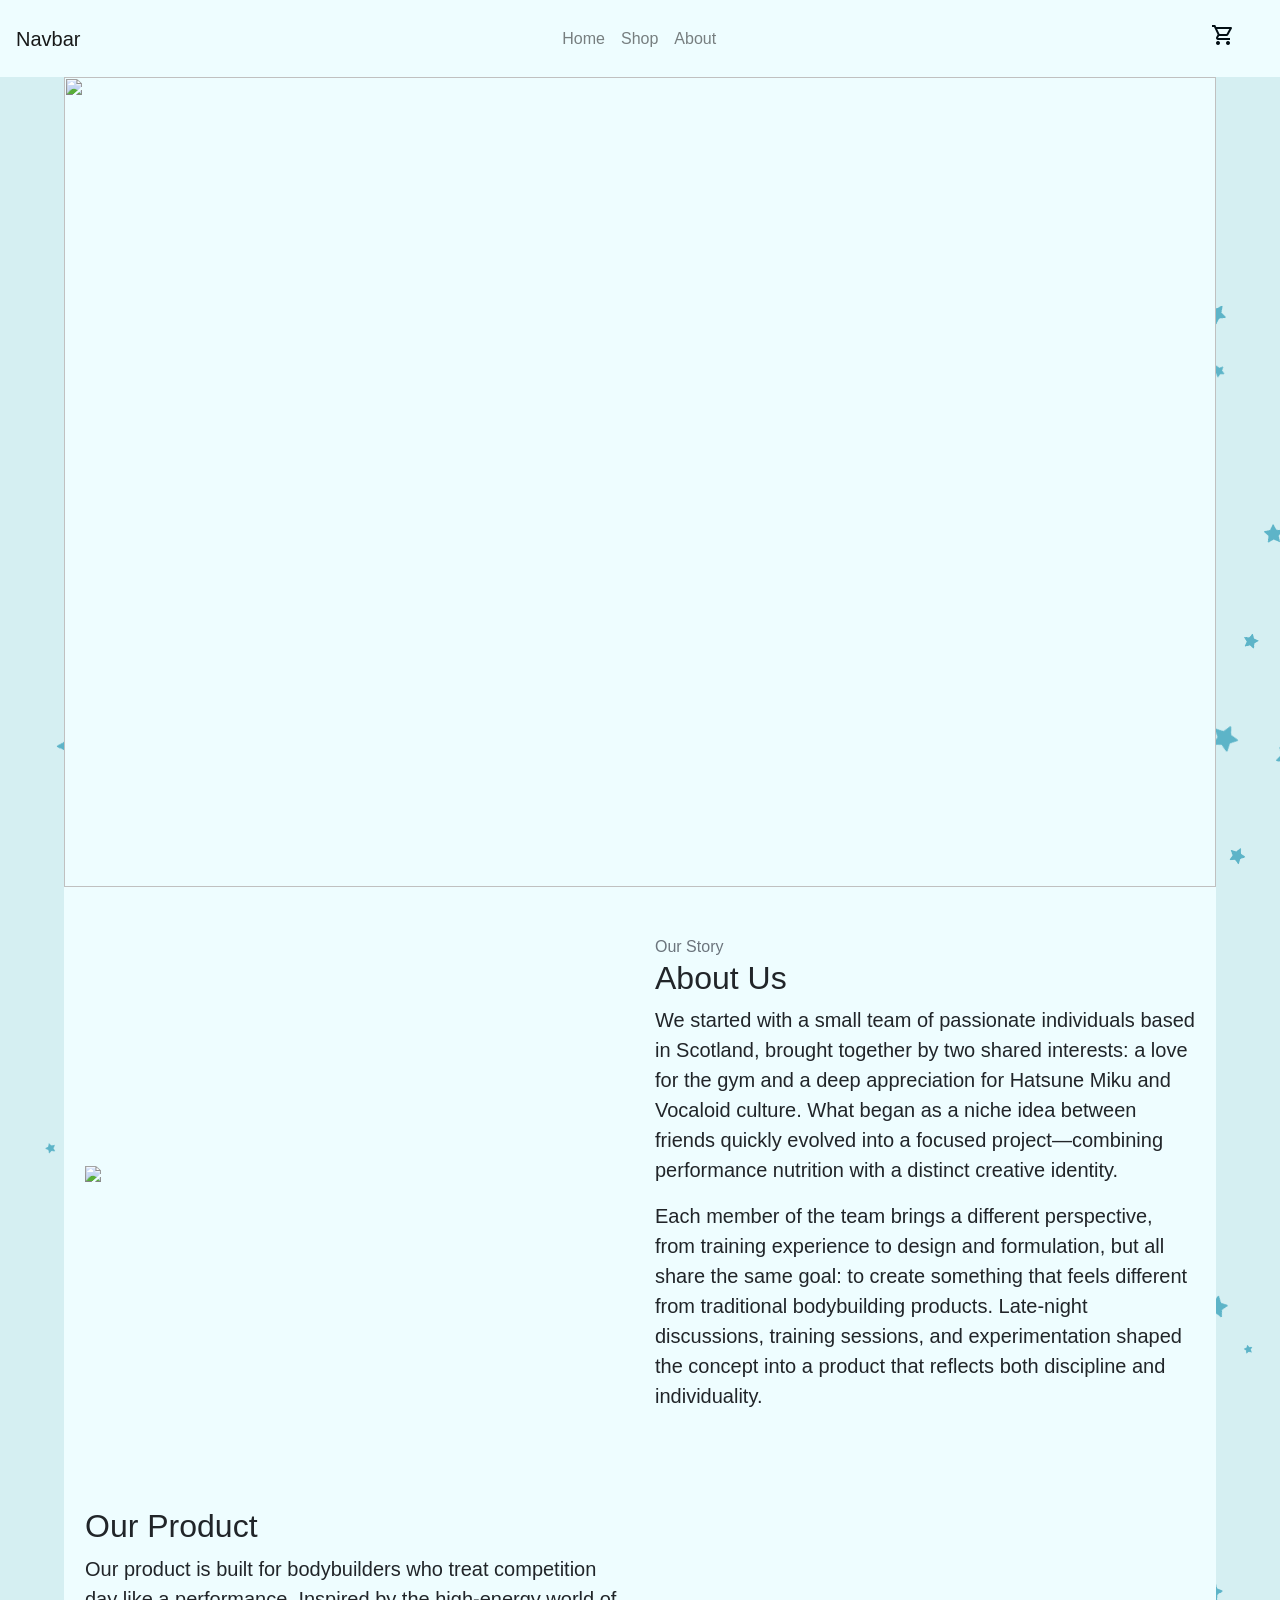
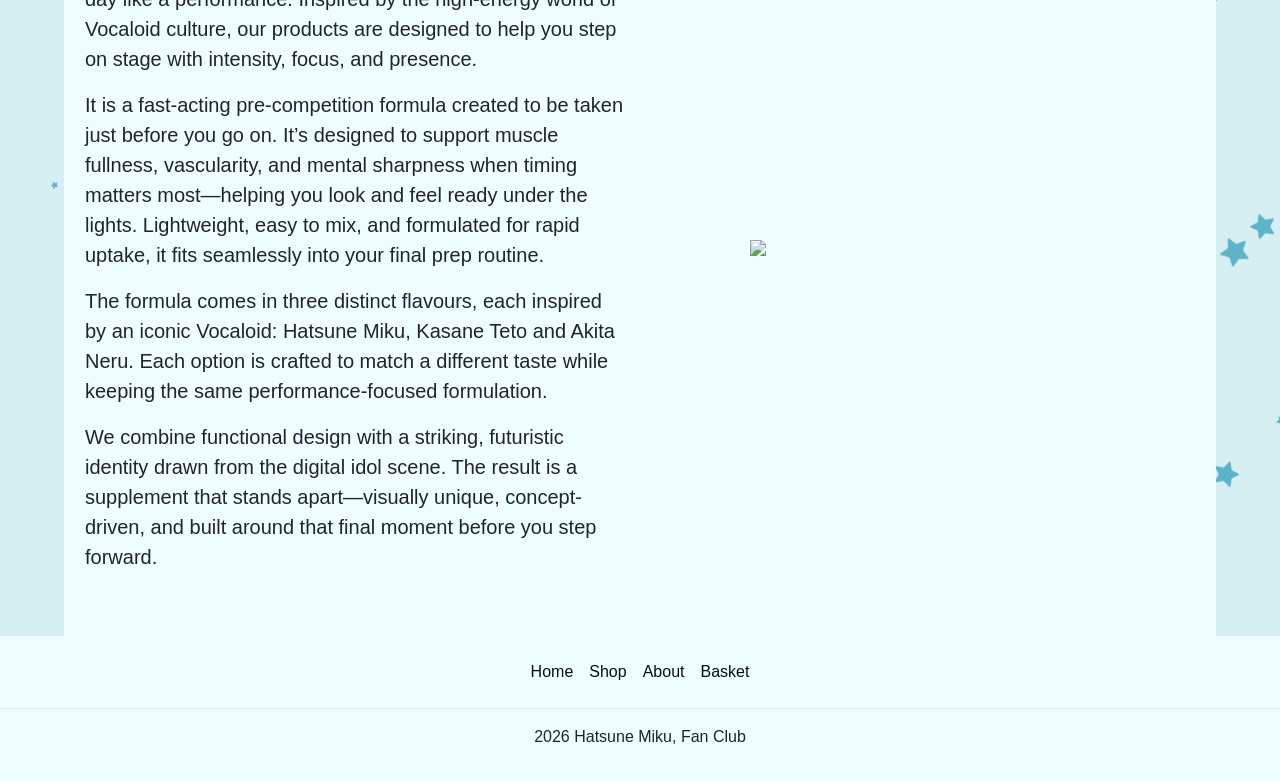
==== about.html @ 6ee0f0d4 "about" ====
<!DOCTYPE html>
<html>
    <head>
        <!-- meta tags -->
        <meta charset="utf-8">
        <meta name="viewport" content="width=device-width, initial-scale=1, shrink-to-fit=no">

        <!-- bootstrap css stuff-->
        <link rel="stylesheet" href="https://cdn.jsdelivr.net/npm/bootstrap@4.6.2/dist/css/bootstrap.min.css" integrity="sha384-xOolHFLEh07PJGoPkLv1IbcEPTNtaed2xpHsD9ESMhqIYd0nLMwNLD69Npy4HI+N" crossorigin="anonymous">
        
        <!-- bootstrap js stuff -->
        <script src="https://cdn.jsdelivr.net/npm/jquery@3.5.1/dist/jquery.min.js"></script>
        <script src="https://cdn.jsdelivr.net/npm/bootstrap@4.6.2/dist/js/bootstrap.bundle.min.js" integrity="sha384-Fy6S3B9q64WdZWQUiU+q4/2Lc9npb8tCaSX9FK7E8HnRr0Jz8D6OP9dO5Vg3Q9ct" crossorigin="anonymous"></script>

        <!-- google fonts -->
        <!-- when adding new icons, put into the list at end "icon_names", must be comma separated and in alphabetical order a-z -->
        <link rel="stylesheet" href="https://fonts.googleapis.com/css2?family=Material+Symbols+Outlined:opsz,wght,FILL,GRAD@20..48,100..700,0..1,-50..200&icon_names=shopping_cart" />

        <!-- rename "generic" to whatever the page is -->
        <title>Miku Fan Club | Generic </title>

        <!-- custom css and js -->
        <link rel="stylesheet" href="css/style.css">
        <script src="js/script.js"></script>

    </head>
    <body onload="addStars(),getComponents()" class="stars">

        <!-- import navbar -->
        <div id="navbar"></div>

        <!-- put stuff in here-->
        <div class="page-content bg-light">
            <!-- temp image-->
            <img src="https://static.wixstatic.com/media/446045_2b4b51fed29a45f482ea138f5cd2d7bd~mv2.jpg/v1/fill/w_940,h_529,al_c,q_85,usm_0.66_1.00_0.01,enc_avif,quality_auto/446045_2b4b51fed29a45f482ea138f5cd2d7bd~mv2.jpg" class="banner">

            <section class="py-5">
            	<div class="container">
            		<div class="row align-items-center gx-4">
            			<div class="col-lg-5">
            				<div class="ms-lg-2 ms-lg-5"><img class="img-fluid rounded-3" src="https://static.wixstatic.com/media/446045_2b4b51fed29a45f482ea138f5cd2d7bd~mv2.jpg/v1/fill/w_940,h_529,al_c,q_85,usm_0.66_1.00_0.01,enc_avif,quality_auto/446045_2b4b51fed29a45f482ea138f5cd2d7bd~mv2.jpg""></div>
            			</div>
            			<div class="col-lg-6 offset-lg-1">
            				<div class="ms-lg-2 ms-lg-5">
            					<span class="text-muted">Our Story</span>
            					<h2 class="display-5 fw-bold">About Us</h2>
            					<p class="lead">We started with a small team of passionate individuals based in Scotland, brought together by two shared interests: a love for the gym and a deep appreciation for Hatsune Miku and Vocaloid culture. What began as a niche idea between friends quickly evolved into a focused project—combining performance nutrition with a distinct creative identity.</p>
            					<p class="lead mb-0">Each member of the team brings a different perspective, from training experience to design and formulation, but all share the same goal: to create something that feels different from traditional bodybuilding products. Late-night discussions, training sessions, and experimentation shaped the concept into a product that reflects both discipline and individuality.</p>
            				</div>
            			</div>
            		</div>
            	</div>
            </section>
            <section class="py-5">
            	<div class="container">
            		<div class="row align-items-center gx-4 ">
            			<div class="col-lg-5 order-lg-2 offset-lg-1">
            				<div class="ms-lg-2 ms-lg-5"><img class="img-fluid rounded-3" src="https://static.wixstatic.com/media/446045_2b4b51fed29a45f482ea138f5cd2d7bd~mv2.jpg/v1/fill/w_940,h_529,al_c,q_85,usm_0.66_1.00_0.01,enc_avif,quality_auto/446045_2b4b51fed29a45f482ea138f5cd2d7bd~mv2.jpg""></div>
            			</div>
            			<div class="col-lg-6">
            				<div class="ms-lg-2 ms-lg-5 ">
                                <h2 class="display-5 fw-bold">Our Product</h2>
            					<p class="lead">Our product is built for bodybuilders who treat competition day like a performance. Inspired by the high-energy world of Vocaloid culture, our products are designed to help you step on stage with intensity, focus, and presence.</p>
            					<p class="lead">It is a fast-acting pre-competition formula created to be taken just before you go on. It’s designed to support muscle fullness, vascularity, and mental sharpness when timing matters most—helping you look and feel ready under the lights. Lightweight, easy to mix, and formulated for rapid uptake, it fits seamlessly into your final prep routine.</p>
                                <p class="lead"> The formula comes in three distinct flavours, each inspired by an iconic Vocaloid: Hatsune Miku, Kasane Teto and Akita Neru. Each option is crafted to match a different taste while keeping the same performance-focused formulation.</p>
                                <p class="lead">We combine functional design with a striking, futuristic identity drawn from the digital idol scene. The result is a supplement that stands apart—visually unique, concept-driven, and built around that final moment before you step forward.</p>
            				</div>
            			</div>
            		</div>
            	</div>
            </section>
        </div>

        <!-- import footer -->
        <div id="footer"></div>


    </body>
</html>
---- css/style.css ----
/* google fonts css stuff */
.material-symbols-outlined {
  font-variation-settings:
  'FILL' 0,
  'wght' 400,
  'GRAD' 0,
  'opsz' 24
}

/* custom stuff */

:root{
    --text: #030f15;
    --background: #d5eff2;
    --content-background:#eefdff;
    --primary: #66D9D9;
    --secondary: #fb98c6;
    --accent: #5db6ca;
}


body {
    margin: 0;
    background: var(--background);
    position: relative;
    overflow-y: scroll;
    overflow-x: hidden;
}

.bg-light:not(img){
    background-color: var(--content-background) !important;
}

.star {
    position: absolute;
    width: 50px;
    height: 50px;
    background-image: url("../assets/stars/star.png");
    background-size: contain;
    background-repeat: no-repeat;
    z-index: -1;
    filter: brightness(0) saturate(100%) invert(63%) sepia(32%) saturate(586%) hue-rotate(144deg) brightness(98%) contrast(87%);
}

.nav-link{
    color:var(--text);
}

.page-content{
    min-height: 200vh;
    width: 90%;
    margin: 0 5%;
}

.banner{
    object-fit: cover;
    width: 100%;
    height: 90vh;
}
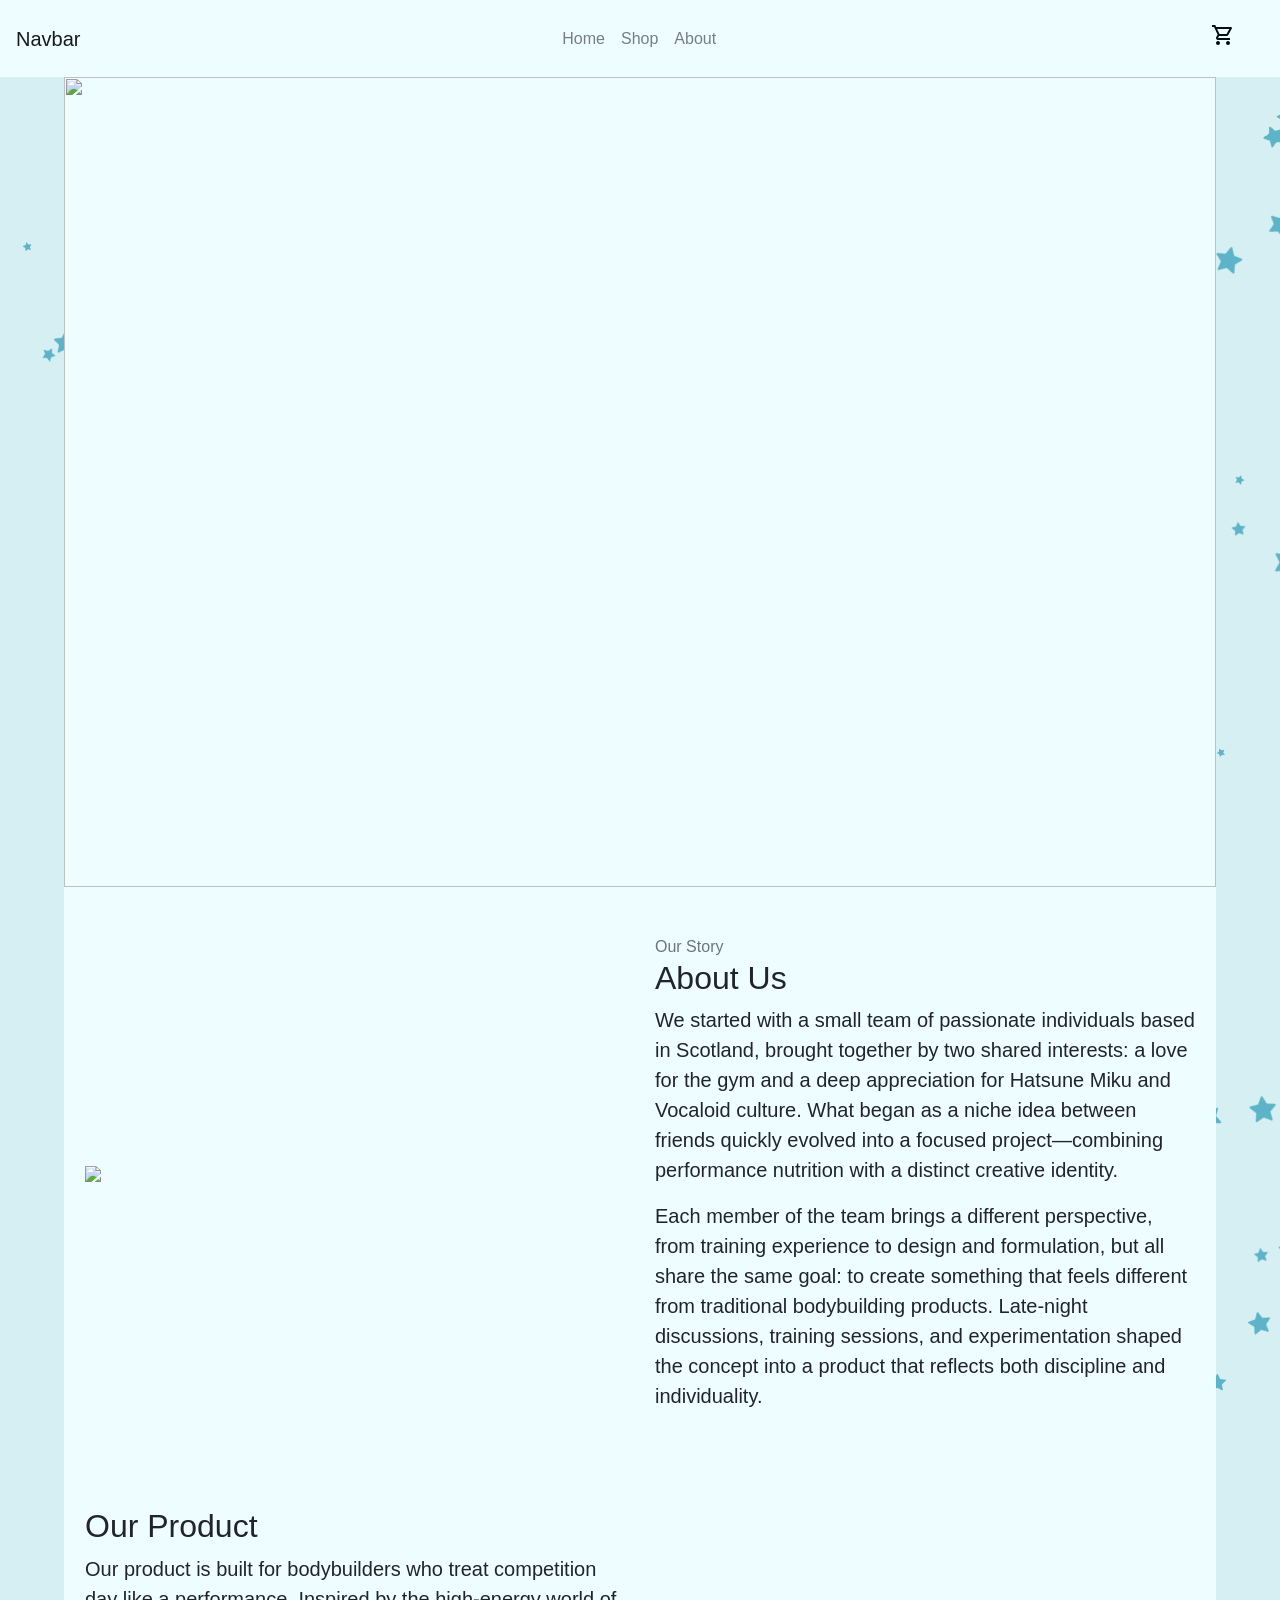
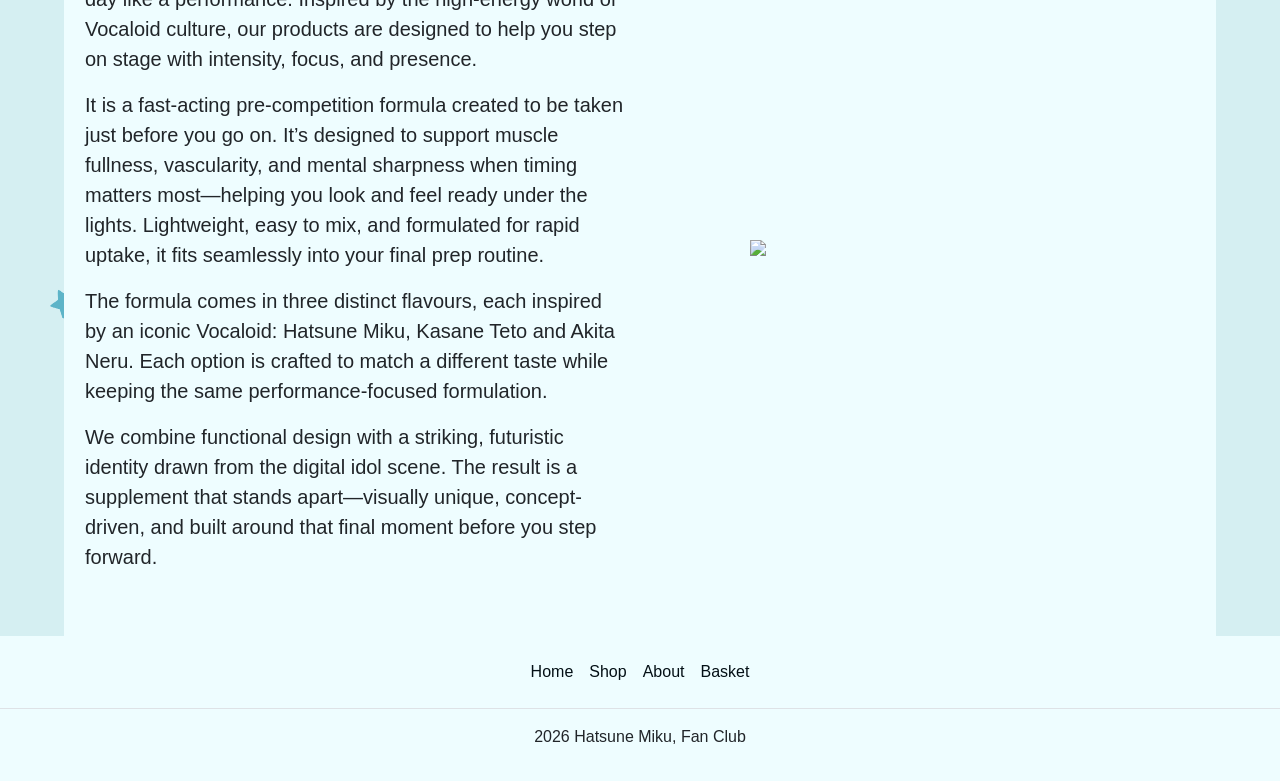
==== commit 06a61080: "about" ====
--- a/about.html
+++ b/about.html
@@ -17,7 +17,7 @@
         <link rel="stylesheet" href="https://fonts.googleapis.com/css2?family=Material+Symbols+Outlined:opsz,wght,FILL,GRAD@20..48,100..700,0..1,-50..200&icon_names=shopping_cart" />
 
         <!-- rename "generic" to whatever the page is -->
-        <title>Miku Fan Club | Generic </title>
+        <title>Miku Fan Club | About </title>
 
         <!-- custom css and js -->
         <link rel="stylesheet" href="css/style.css">
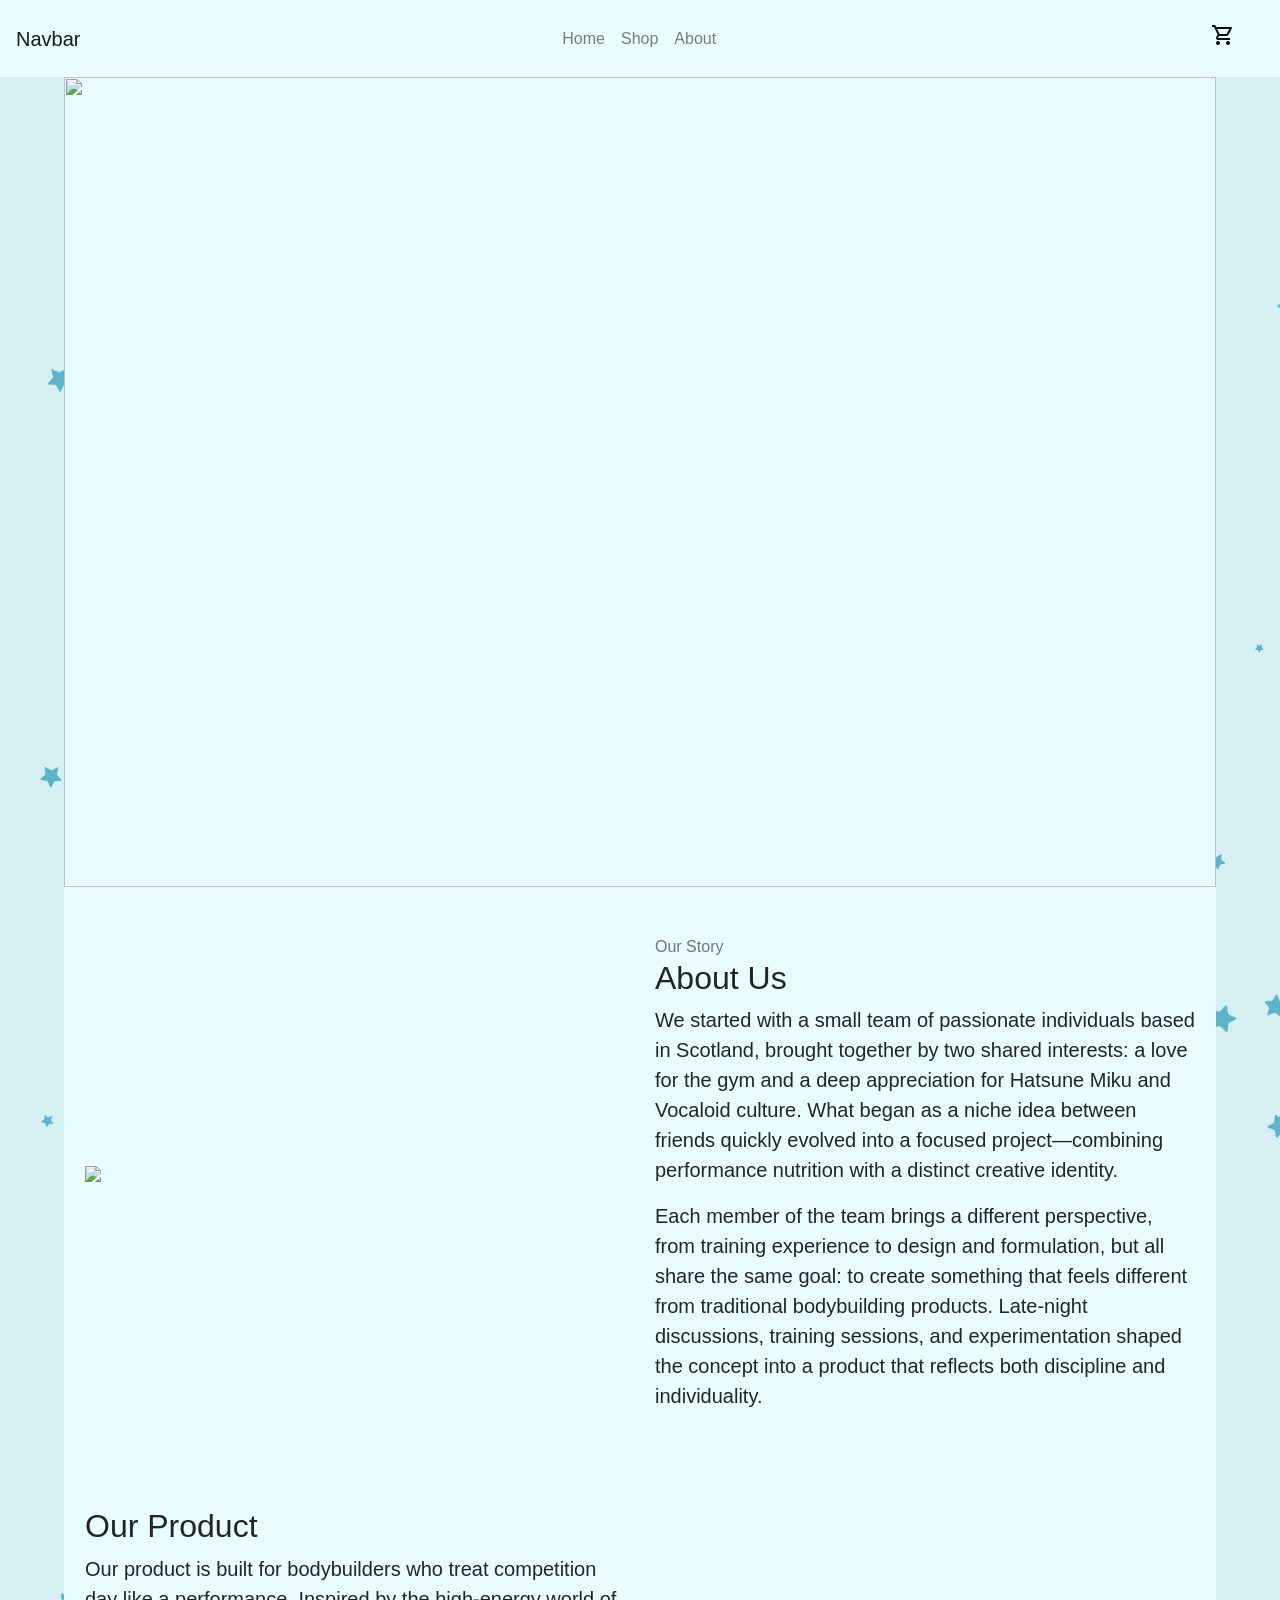
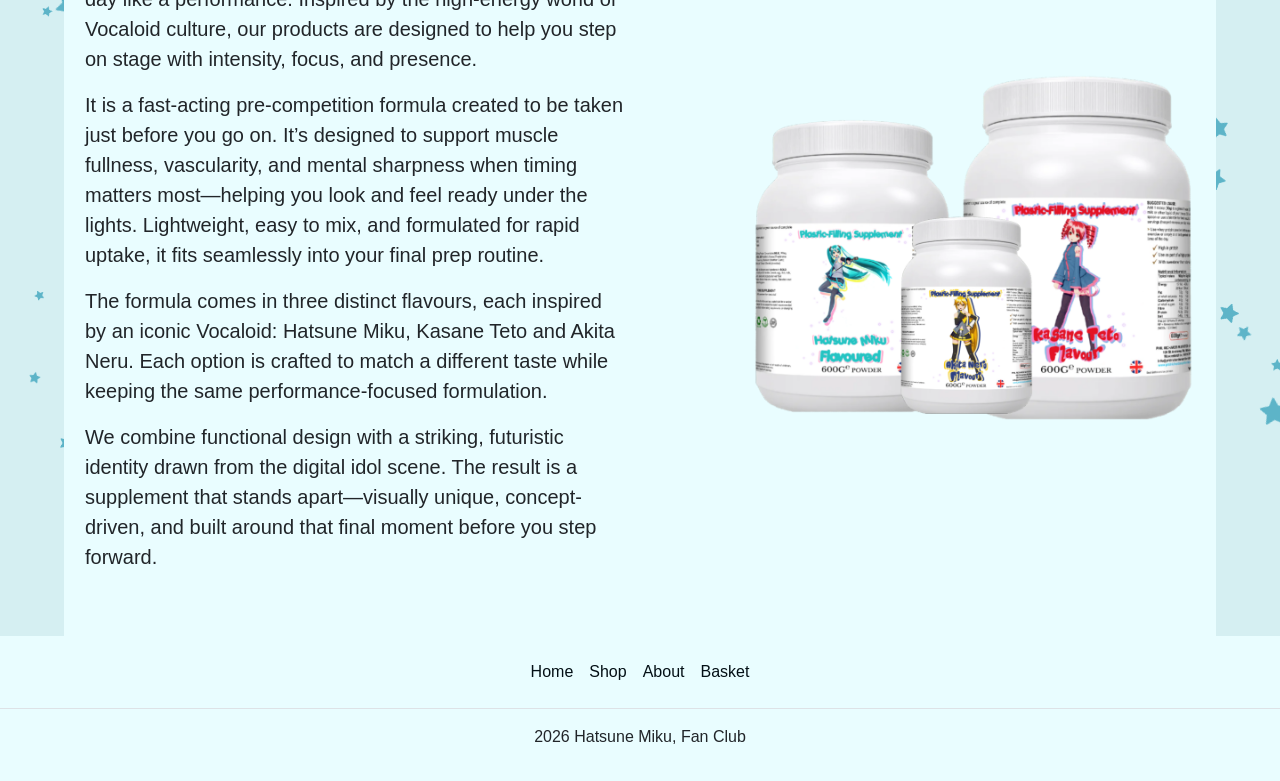
==== commit 114be38f: "added images" ====
--- a/about.html
+++ b/about.html
@@ -54,8 +54,8 @@
             <section class="py-5">
             	<div class="container">
             		<div class="row align-items-center gx-4 ">
-            			<div class="col-lg-5 order-lg-2 offset-lg-1">
-            				<div class="ms-lg-2 ms-lg-5"><img class="img-fluid rounded-3" src="https://static.wixstatic.com/media/446045_2b4b51fed29a45f482ea138f5cd2d7bd~mv2.jpg/v1/fill/w_940,h_529,al_c,q_85,usm_0.66_1.00_0.01,enc_avif,quality_auto/446045_2b4b51fed29a45f482ea138f5cd2d7bd~mv2.jpg""></div>
+            			<div class="col-lg-5 order-lg-2 offset-lg-1 mh-50">
+            				<div class="ms-lg-2 ms-lg-5 about-image"><img class="img-fluid rounded-3" src="/assets/products/powderCollection.png"></div>
             			</div>
             			<div class="col-lg-6">
             				<div class="ms-lg-2 ms-lg-5 ">
--- a/css/style.css
+++ b/css/style.css
@@ -12,7 +12,7 @@
 :root{
     --text: #030f15;
     --background: #d5eff2;
-    --content-background:#eefdff;
+    --content-background:#e9fdff;
     --primary: #66D9D9;
     --secondary: #fb98c6;
     --accent: #5db6ca;
@@ -56,4 +56,16 @@
     object-fit: cover;
     width: 100%;
     height: 90vh;
+}
+
+.about-image{
+    max-width: 70% !important;
+    margin: auto;
+}
+
+@media only screen and (min-width: 1000px) {
+    .about-image{
+        max-width: 100% !important;
+        margin: 0;
+    }
 }
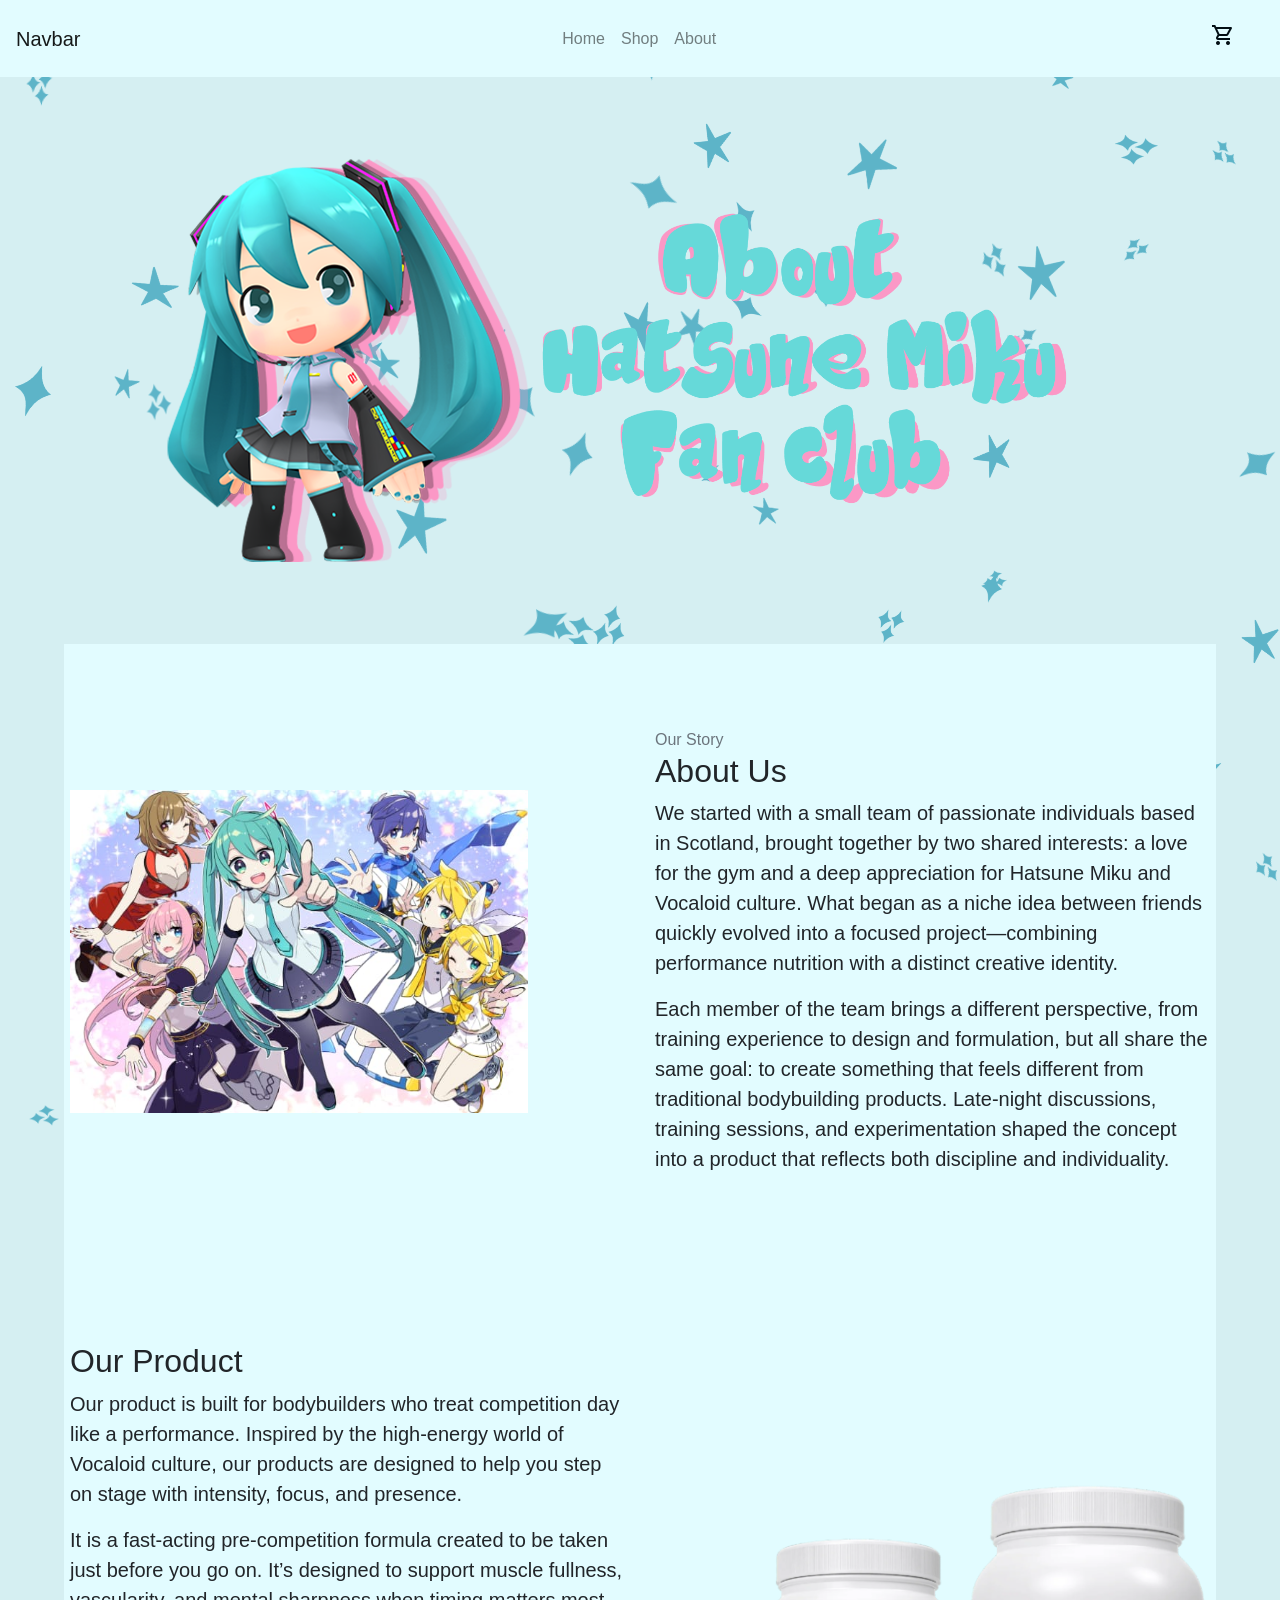
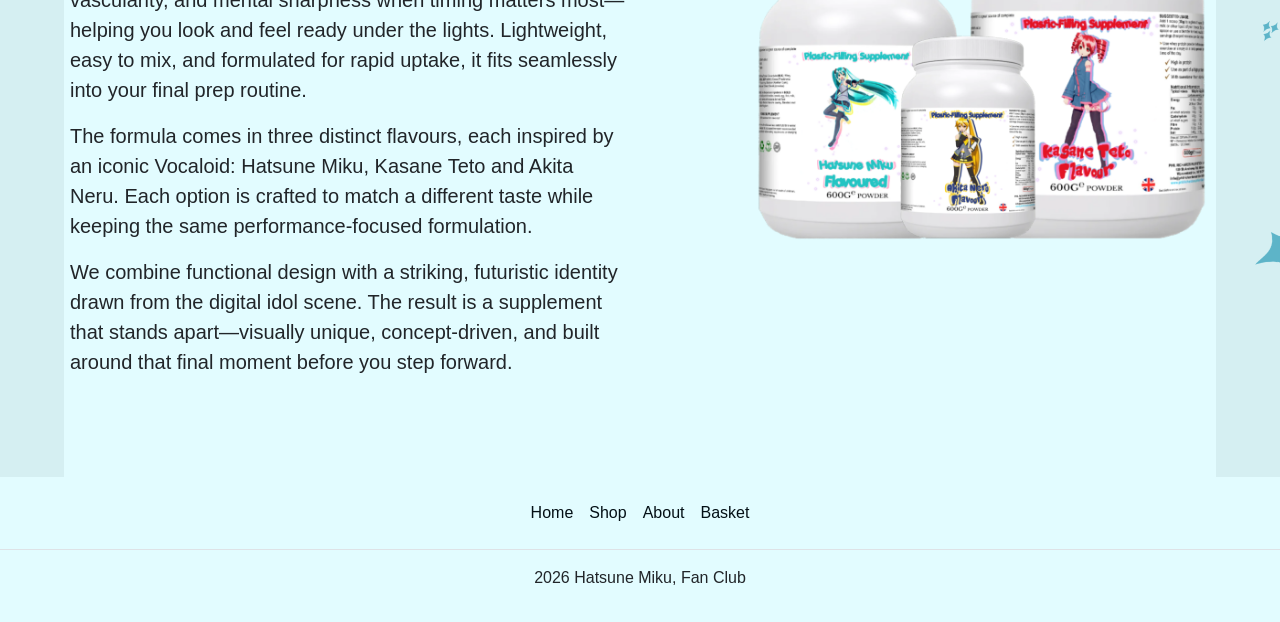
==== commit e79cd215: "other pages + tweaks and images" ====
--- a/about.html
+++ b/about.html
@@ -29,16 +29,15 @@
         <!-- import navbar -->
         <div id="navbar"></div>
 
+        <img src="/assets/banners/banner_about.png" class="banner">
         <!-- put stuff in here-->
         <div class="page-content bg-light">
-            <!-- temp image-->
-            <img src="https://static.wixstatic.com/media/446045_2b4b51fed29a45f482ea138f5cd2d7bd~mv2.jpg/v1/fill/w_940,h_529,al_c,q_85,usm_0.66_1.00_0.01,enc_avif,quality_auto/446045_2b4b51fed29a45f482ea138f5cd2d7bd~mv2.jpg" class="banner">
 
             <section class="py-5">
             	<div class="container">
             		<div class="row align-items-center gx-4">
             			<div class="col-lg-5">
-            				<div class="ms-lg-2 ms-lg-5"><img class="img-fluid rounded-3" src="https://static.wixstatic.com/media/446045_2b4b51fed29a45f482ea138f5cd2d7bd~mv2.jpg/v1/fill/w_940,h_529,al_c,q_85,usm_0.66_1.00_0.01,enc_avif,quality_auto/446045_2b4b51fed29a45f482ea138f5cd2d7bd~mv2.jpg""></div>
+            				<div class="ms-lg-2 ms-lg-5"><img class="img-fluid rounded-3" src="assets/banners/carousel3.jpg"></div>
             			</div>
             			<div class="col-lg-6 offset-lg-1">
             				<div class="ms-lg-2 ms-lg-5">
--- a/css/style.css
+++ b/css/style.css
@@ -12,8 +12,8 @@
 :root{
     --text: #030f15;
     --background: #d5eff2;
-    --content-background:#e9fdff;
-    --primary: #66D9D9;
+    --content-background:#e2fcff;
+    --primary: #60dbdb;
     --secondary: #fb98c6;
     --accent: #5db6ca;
 }
@@ -35,7 +35,7 @@
     position: absolute;
     width: 50px;
     height: 50px;
-    background-image: url("../assets/stars/star.png");
+    background-image: url("../assets/stars/star2.png");
     background-size: contain;
     background-repeat: no-repeat;
     z-index: -1;
@@ -47,15 +47,25 @@
 }
 
 .page-content{
-    min-height: 200vh;
     width: 90%;
     margin: 0 5%;
 }
 
 .banner{
+    object-fit: contain;
+    width: 90%;
+    max-height: 63vh;
+    margin-left: 5%;
+}
+
+.carousel{
+    width: 90%;
+    max-height: 80vh;
+}
+
+.carousel-item img{
     object-fit: cover;
-    width: 100%;
-    height: 90vh;
+    max-height: 80vh;
 }
 
 .about-image{
@@ -68,4 +78,55 @@
         max-width: 100% !important;
         margin: 0;
     }
+}
+
+/*container CSS for product boxes*/
+.container{
+    display: flex;
+    justify-content: space-evenly;
+    flex-wrap:wrap;
+    gap: 4vh;
+    padding: 4vh 0px;
+}
+/*button colours*/
+.btn-primary{
+    background-color: var(--primary);
+    color: var(--text);
+};
+
+.btn-primary:hover{
+    background-color: var(--accent);
+}
+
+/*make cards zoom when hover over*/
+.card-img-top {
+    transition: transform 0.3s ease;
+}
+
+.card-img-top:hover {
+    transform: scale(1.2); 
+}
+
+.card{
+    background-color: var(--content-background) !important;
+}
+
+.pretty-button{
+    background-color: var(--secondary);
+    font-size: large;
+}
+
+.pretty-button:hover{
+    background-color: #ff59a6;
+}
+
+.home-text h1{
+    text-align: center;
+    line-height: 3;
+}
+
+.home-text p{
+    font-size: large;
+    text-align: center;
+    line-height: 2;
 }
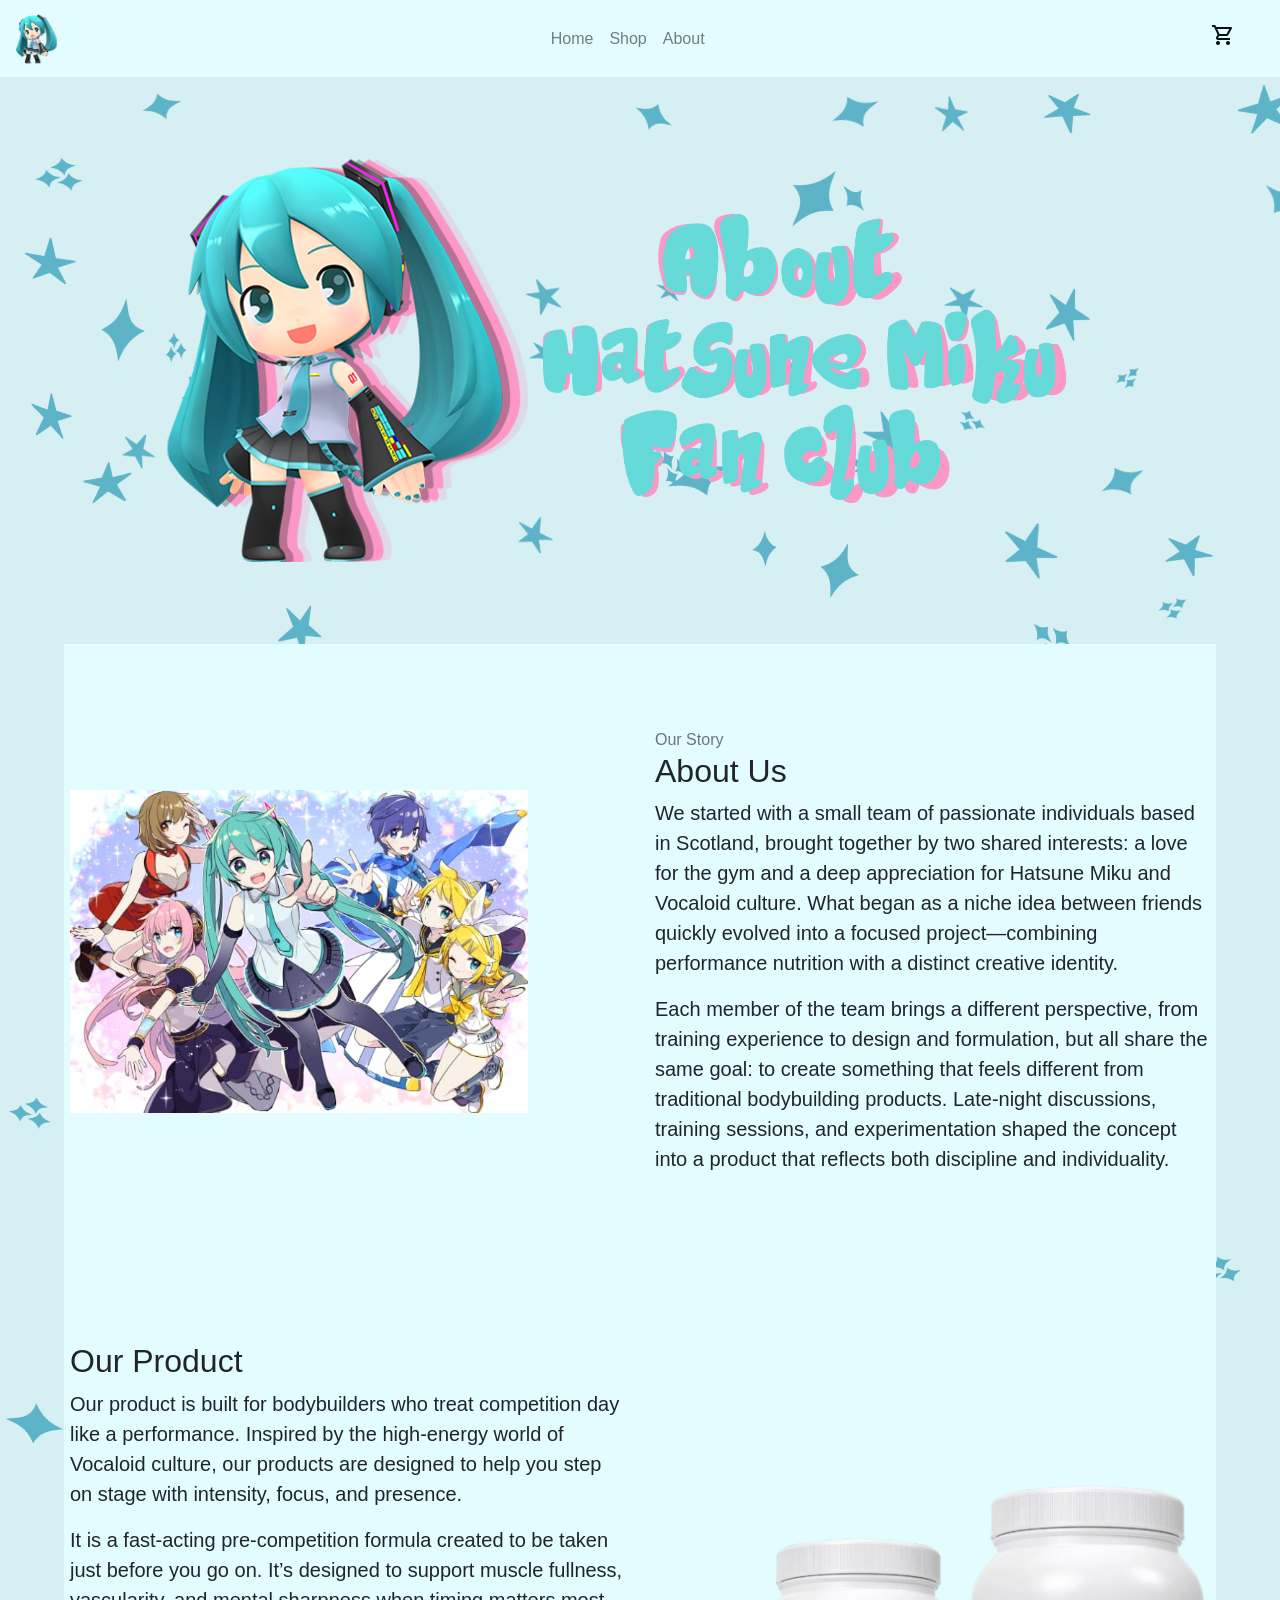
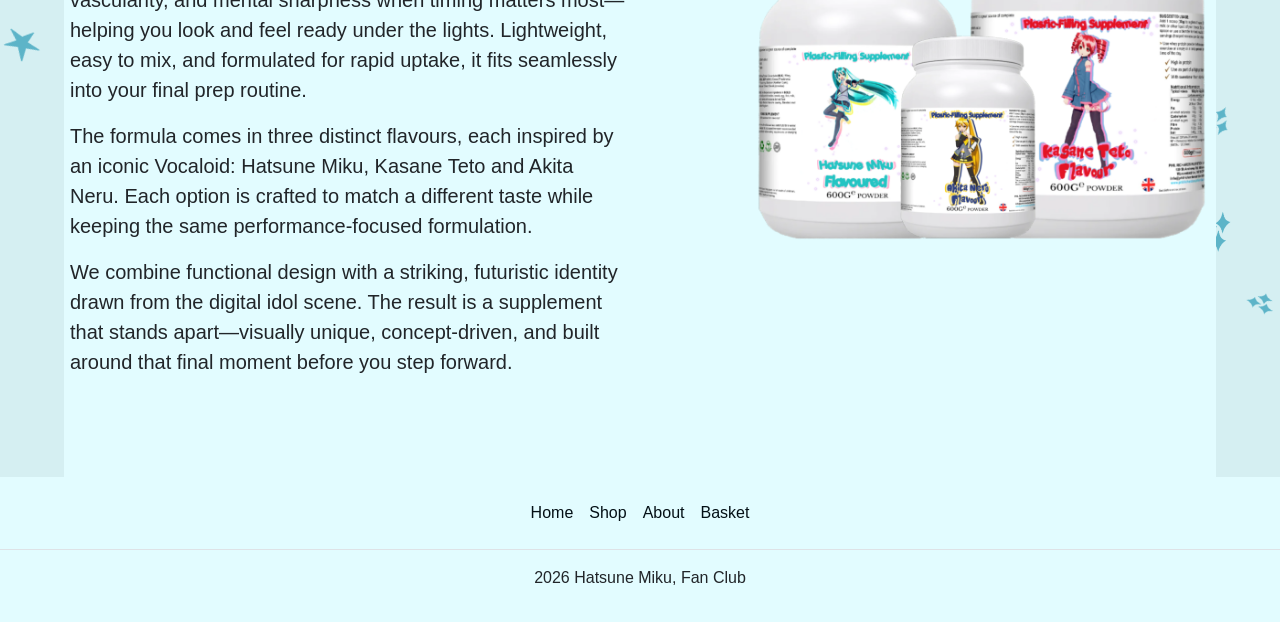
==== commit 340ec6fc: "logo" ====
--- a/about.html
+++ b/about.html
@@ -18,6 +18,8 @@
 
         <!-- rename "generic" to whatever the page is -->
         <title>Miku Fan Club | About </title>
+
+        <link rel="icon" href="assets/logo/miku_logo_WOshadow.png" type="image/x-icon">
 
         <!-- custom css and js -->
         <link rel="stylesheet" href="css/style.css">
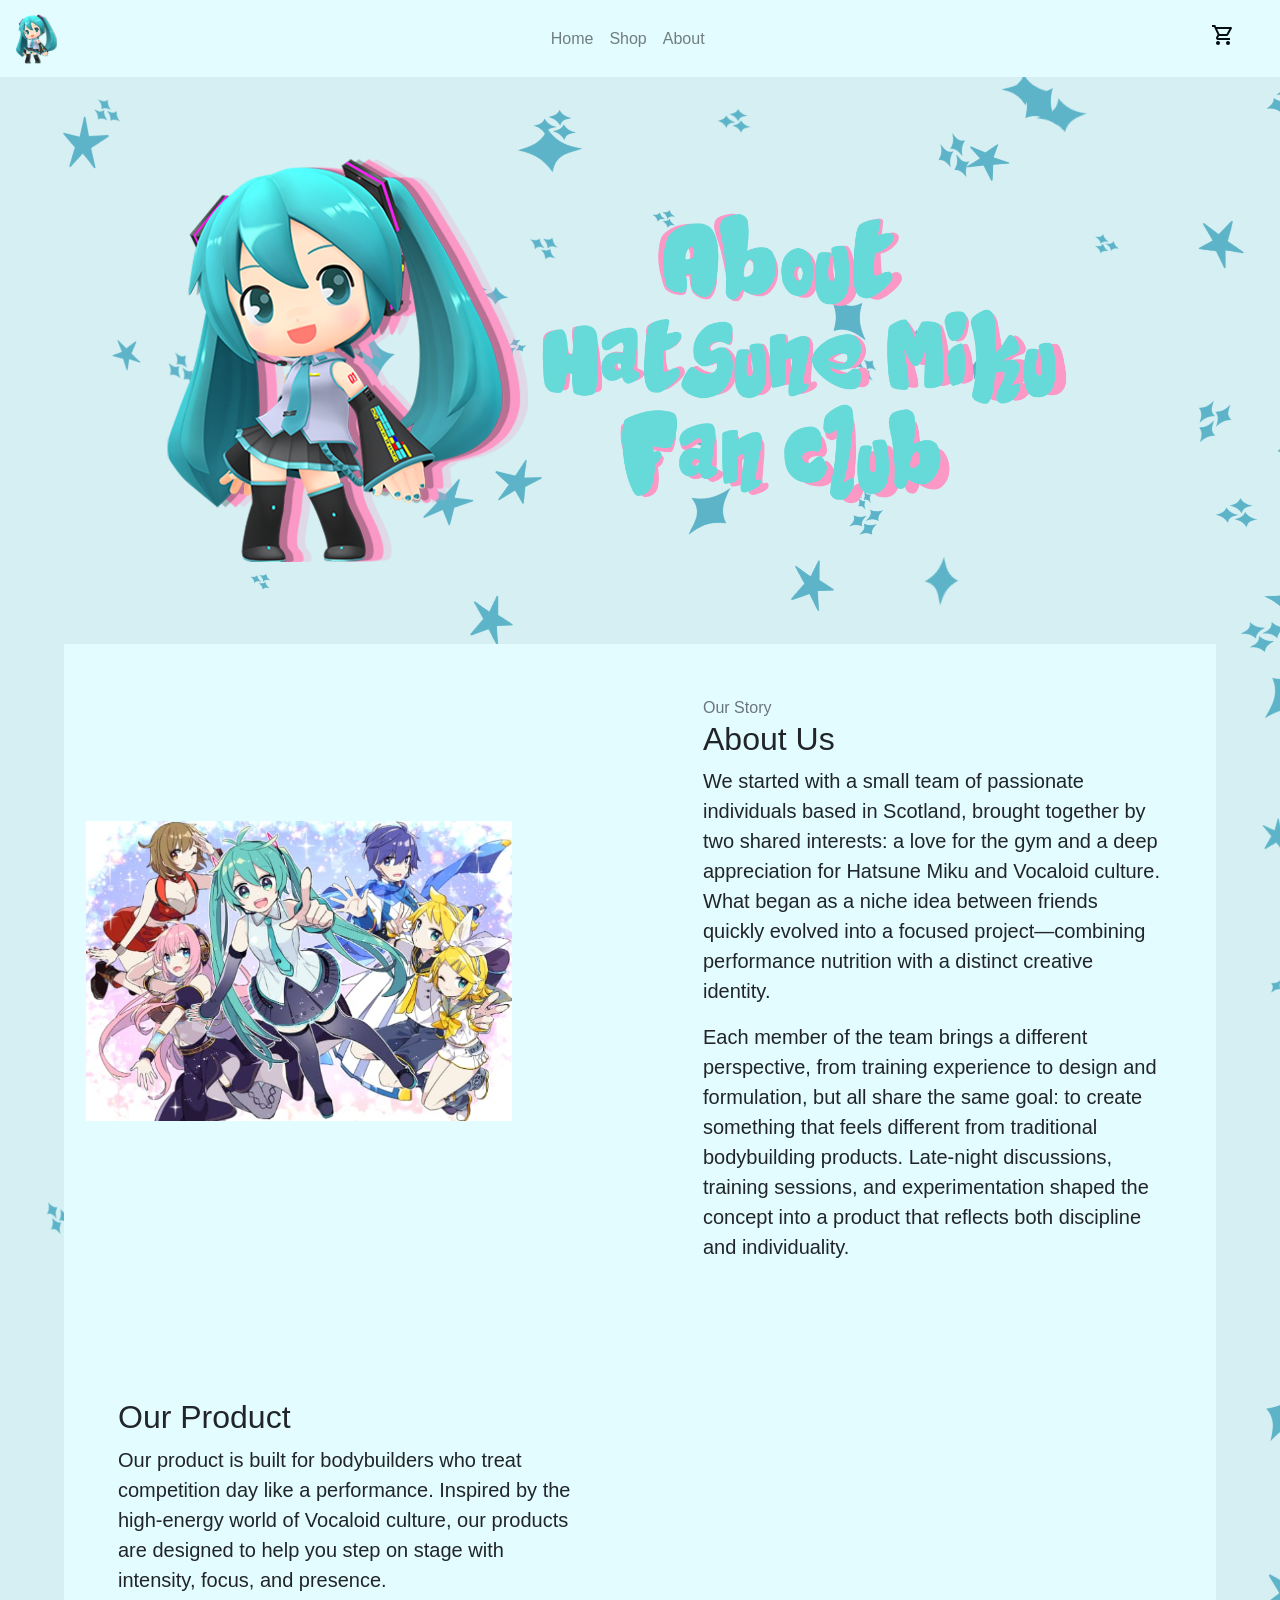
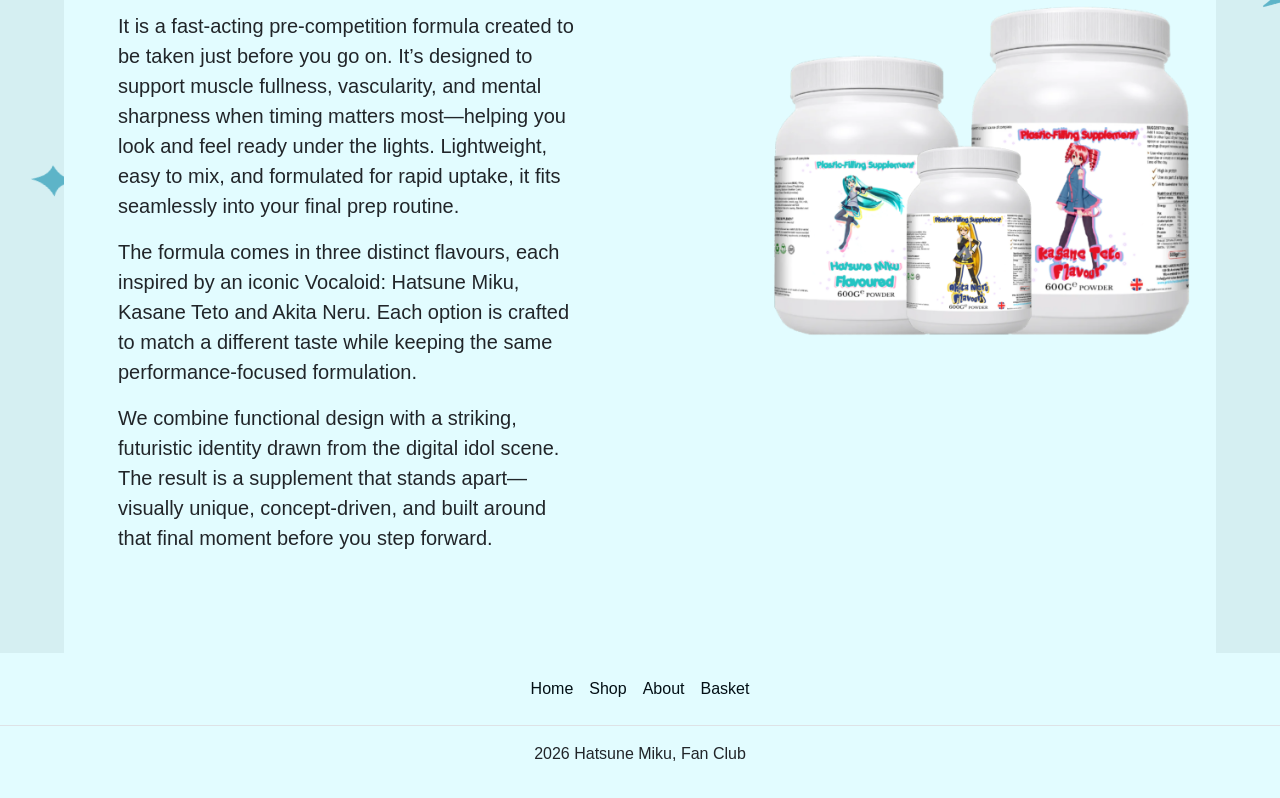
==== commit e214ca89: "f" ====
--- a/about.html
+++ b/about.html
@@ -1,80 +1,107 @@
 <!DOCTYPE html>
 <html>
-    <head>
-        <!-- meta tags -->
-        <meta charset="utf-8">
-        <meta name="viewport" content="width=device-width, initial-scale=1, shrink-to-fit=no">
 
-        <!-- bootstrap css stuff-->
-        <link rel="stylesheet" href="https://cdn.jsdelivr.net/npm/bootstrap@4.6.2/dist/css/bootstrap.min.css" integrity="sha384-xOolHFLEh07PJGoPkLv1IbcEPTNtaed2xpHsD9ESMhqIYd0nLMwNLD69Npy4HI+N" crossorigin="anonymous">
-        
-        <!-- bootstrap js stuff -->
-        <script src="https://cdn.jsdelivr.net/npm/jquery@3.5.1/dist/jquery.min.js"></script>
-        <script src="https://cdn.jsdelivr.net/npm/bootstrap@4.6.2/dist/js/bootstrap.bundle.min.js" integrity="sha384-Fy6S3B9q64WdZWQUiU+q4/2Lc9npb8tCaSX9FK7E8HnRr0Jz8D6OP9dO5Vg3Q9ct" crossorigin="anonymous"></script>
+<head>
+    <!-- meta tags -->
+    <meta charset="utf-8">
+    <meta name="viewport" content="width=device-width, initial-scale=1, shrink-to-fit=no">
 
-        <!-- google fonts -->
-        <!-- when adding new icons, put into the list at end "icon_names", must be comma separated and in alphabetical order a-z -->
-        <link rel="stylesheet" href="https://fonts.googleapis.com/css2?family=Material+Symbols+Outlined:opsz,wght,FILL,GRAD@20..48,100..700,0..1,-50..200&icon_names=shopping_cart" />
+    <!-- bootstrap css stuff-->
+    <link rel="stylesheet" href="https://cdn.jsdelivr.net/npm/bootstrap@4.6.2/dist/css/bootstrap.min.css"
+        integrity="sha384-xOolHFLEh07PJGoPkLv1IbcEPTNtaed2xpHsD9ESMhqIYd0nLMwNLD69Npy4HI+N" crossorigin="anonymous">
 
-        <!-- rename "generic" to whatever the page is -->
-        <title>Miku Fan Club | About </title>
+    <!-- bootstrap js stuff -->
+    <script src="https://cdn.jsdelivr.net/npm/jquery@3.5.1/dist/jquery.min.js"></script>
+    <script src="https://cdn.jsdelivr.net/npm/bootstrap@4.6.2/dist/js/bootstrap.bundle.min.js"
+        integrity="sha384-Fy6S3B9q64WdZWQUiU+q4/2Lc9npb8tCaSX9FK7E8HnRr0Jz8D6OP9dO5Vg3Q9ct"
+        crossorigin="anonymous"></script>
 
-        <link rel="icon" href="assets/logo/miku_logo_WOshadow.png" type="image/x-icon">
+    <!-- google fonts -->
+    <!-- when adding new icons, put into the list at end "icon_names", must be comma separated and in alphabetical order a-z -->
+    <link rel="stylesheet"
+        href="https://fonts.googleapis.com/css2?family=Material+Symbols+Outlined:opsz,wght,FILL,GRAD@20..48,100..700,0..1,-50..200&icon_names=shopping_cart" />
 
-        <!-- custom css and js -->
-        <link rel="stylesheet" href="css/style.css">
-        <script src="js/script.js"></script>
+    <!-- rename "generic" to whatever the page is -->
+    <title>Miku Fan Club | About </title>
 
-    </head>
-    <body onload="addStars(),getComponents()" class="stars">
+    <link rel="icon" href="assets/logo/miku_logo_WOshadow.png" type="image/x-icon">
 
-        <!-- import navbar -->
-        <div id="navbar"></div>
+    <!-- custom css and js -->
+    <link rel="stylesheet" href="css/style.css">
+    <script src="js/script.js"></script>
 
-        <img src="/assets/banners/banner_about.png" class="banner">
-        <!-- put stuff in here-->
-        <div class="page-content bg-light">
+</head>
 
-            <section class="py-5">
-            	<div class="container">
-            		<div class="row align-items-center gx-4">
-            			<div class="col-lg-5">
-            				<div class="ms-lg-2 ms-lg-5"><img class="img-fluid rounded-3" src="assets/banners/carousel3.jpg"></div>
-            			</div>
-            			<div class="col-lg-6 offset-lg-1">
-            				<div class="ms-lg-2 ms-lg-5">
-            					<span class="text-muted">Our Story</span>
-            					<h2 class="display-5 fw-bold">About Us</h2>
-            					<p class="lead">We started with a small team of passionate individuals based in Scotland, brought together by two shared interests: a love for the gym and a deep appreciation for Hatsune Miku and Vocaloid culture. What began as a niche idea between friends quickly evolved into a focused project—combining performance nutrition with a distinct creative identity.</p>
-            					<p class="lead mb-0">Each member of the team brings a different perspective, from training experience to design and formulation, but all share the same goal: to create something that feels different from traditional bodybuilding products. Late-night discussions, training sessions, and experimentation shaped the concept into a product that reflects both discipline and individuality.</p>
-            				</div>
-            			</div>
-            		</div>
-            	</div>
-            </section>
-            <section class="py-5">
-            	<div class="container">
-            		<div class="row align-items-center gx-4 ">
-            			<div class="col-lg-5 order-lg-2 offset-lg-1 mh-50">
-            				<div class="ms-lg-2 ms-lg-5 about-image"><img class="img-fluid rounded-3" src="/assets/products/powderCollection.png"></div>
-            			</div>
-            			<div class="col-lg-6">
-            				<div class="ms-lg-2 ms-lg-5 ">
-                                <h2 class="display-5 fw-bold">Our Product</h2>
-            					<p class="lead">Our product is built for bodybuilders who treat competition day like a performance. Inspired by the high-energy world of Vocaloid culture, our products are designed to help you step on stage with intensity, focus, and presence.</p>
-            					<p class="lead">It is a fast-acting pre-competition formula created to be taken just before you go on. It’s designed to support muscle fullness, vascularity, and mental sharpness when timing matters most—helping you look and feel ready under the lights. Lightweight, easy to mix, and formulated for rapid uptake, it fits seamlessly into your final prep routine.</p>
-                                <p class="lead"> The formula comes in three distinct flavours, each inspired by an iconic Vocaloid: Hatsune Miku, Kasane Teto and Akita Neru. Each option is crafted to match a different taste while keeping the same performance-focused formulation.</p>
-                                <p class="lead">We combine functional design with a striking, futuristic identity drawn from the digital idol scene. The result is a supplement that stands apart—visually unique, concept-driven, and built around that final moment before you step forward.</p>
-            				</div>
-            			</div>
-            		</div>
-            	</div>
-            </section>
-        </div>
+<body onload="addStars(),getComponents()" class="stars">
 
-        <!-- import footer -->
-        <div id="footer"></div>
+    <!-- import navbar -->
+    <div id="navbar"></div>
+
+    <img src="/assets/banners/banner_about.png" class="banner">
+    <!-- put stuff in here-->
+    <div class="page-content bg-light">
+
+        <section>
+            <div class="container">
+                <div class="row align-items-center gx-4">
+                    <div class="col-lg-5">
+                        <div class="ms-lg-2 ms-lg-5 px-md-3"><img class="img-fluid rounded-3"
+                                src="assets/banners/carousel3.jpg"></div>
+                    </div>
+                    <div class="col-lg-6 offset-lg-1">
+                        <div class="ms-lg-2 ms-lg-5 px-lg-5 px-3 mt-3">
+                            <span class="text-muted">Our Story</span>
+                            <h2 class="display-5 fw-bold">About Us</h2>
+                            <p class="lead">We started with a small team of passionate individuals based in Scotland,
+                                brought together by two shared interests: a love for the gym and a deep appreciation for
+                                Hatsune Miku and Vocaloid culture. What began as a niche idea between friends quickly
+                                evolved into a focused project—combining performance nutrition with a distinct creative
+                                identity.</p>
+                            <p class="lead mb-0">Each member of the team brings a different perspective, from training
+                                experience to design and formulation, but all share the same goal: to create something
+                                that feels different from traditional bodybuilding products. Late-night discussions,
+                                training sessions, and experimentation shaped the concept into a product that reflects
+                                both discipline and individuality.</p>
+                        </div>
+                    </div>
+                </div>
+            </div>
+        </section>
+        <section class="py-5">
+            <div class="container">
+                <div class="row align-items-center gx-4 ">
+                    <div class="col-lg-5 order-lg-2 offset-lg-1 mh-50">
+                        <div class="ms-lg-2 ms-lg-5 about-image px-md-3"><img class="img-fluid rounded-3"
+                                src="/assets/products/powderCollection.png"></div>
+                    </div>
+                    <div class="col-lg-6">
+                        <div class="ms-lg-2 ms-lg-5 px-lg-5 px-3 mt-3">
+                            <h2 class="display-5 fw-bold">Our Product</h2>
+                            <p class="lead">Our product is built for bodybuilders who treat competition day like a
+                                performance. Inspired by the high-energy world of Vocaloid culture, our products are
+                                designed to help you step on stage with intensity, focus, and presence.</p>
+                            <p class="lead">It is a fast-acting pre-competition formula created to be taken just before
+                                you go on. It’s designed to support muscle fullness, vascularity, and mental sharpness
+                                when timing matters most—helping you look and feel ready under the lights. Lightweight,
+                                easy to mix, and formulated for rapid uptake, it fits seamlessly into your final prep
+                                routine.</p>
+                            <p class="lead"> The formula comes in three distinct flavours, each inspired by an iconic
+                                Vocaloid: Hatsune Miku, Kasane Teto and Akita Neru. Each option is crafted to match a
+                                different taste while keeping the same performance-focused formulation.</p>
+                            <p class="lead">We combine functional design with a striking, futuristic identity drawn from
+                                the digital idol scene. The result is a supplement that stands apart—visually unique,
+                                concept-driven, and built around that final moment before you step forward.</p>
+                        </div>
+                    </div>
+                </div>
+            </div>
+        </section>
+    </div>
+
+    <!-- import footer -->
+    <div id="footer"></div>
 
 
-    </body>
-</html> +</body>
+
+</html>
--- a/css/style.css
+++ b/css/style.css
@@ -18,6 +18,9 @@
     --accent: #5db6ca;
 }
 
+html {
+    overflow-x: hidden;
+}
 
 body {
     margin: 0;
@@ -61,11 +64,13 @@
 .carousel{
     width: 90%;
     max-height: 80vh;
+    min-height: 50vh;
 }
 
 .carousel-item img{
     object-fit: cover;
     max-height: 80vh;
+    min-height: 50vh;
 }
 
 .about-image{
@@ -118,11 +123,11 @@
 
 .pretty-button:hover{
     background-color: #ff59a6;
+    color: white;
 }
 
 .home-text h1{
     text-align: center;
-    line-height: 3;
 }
 
 .home-text p{
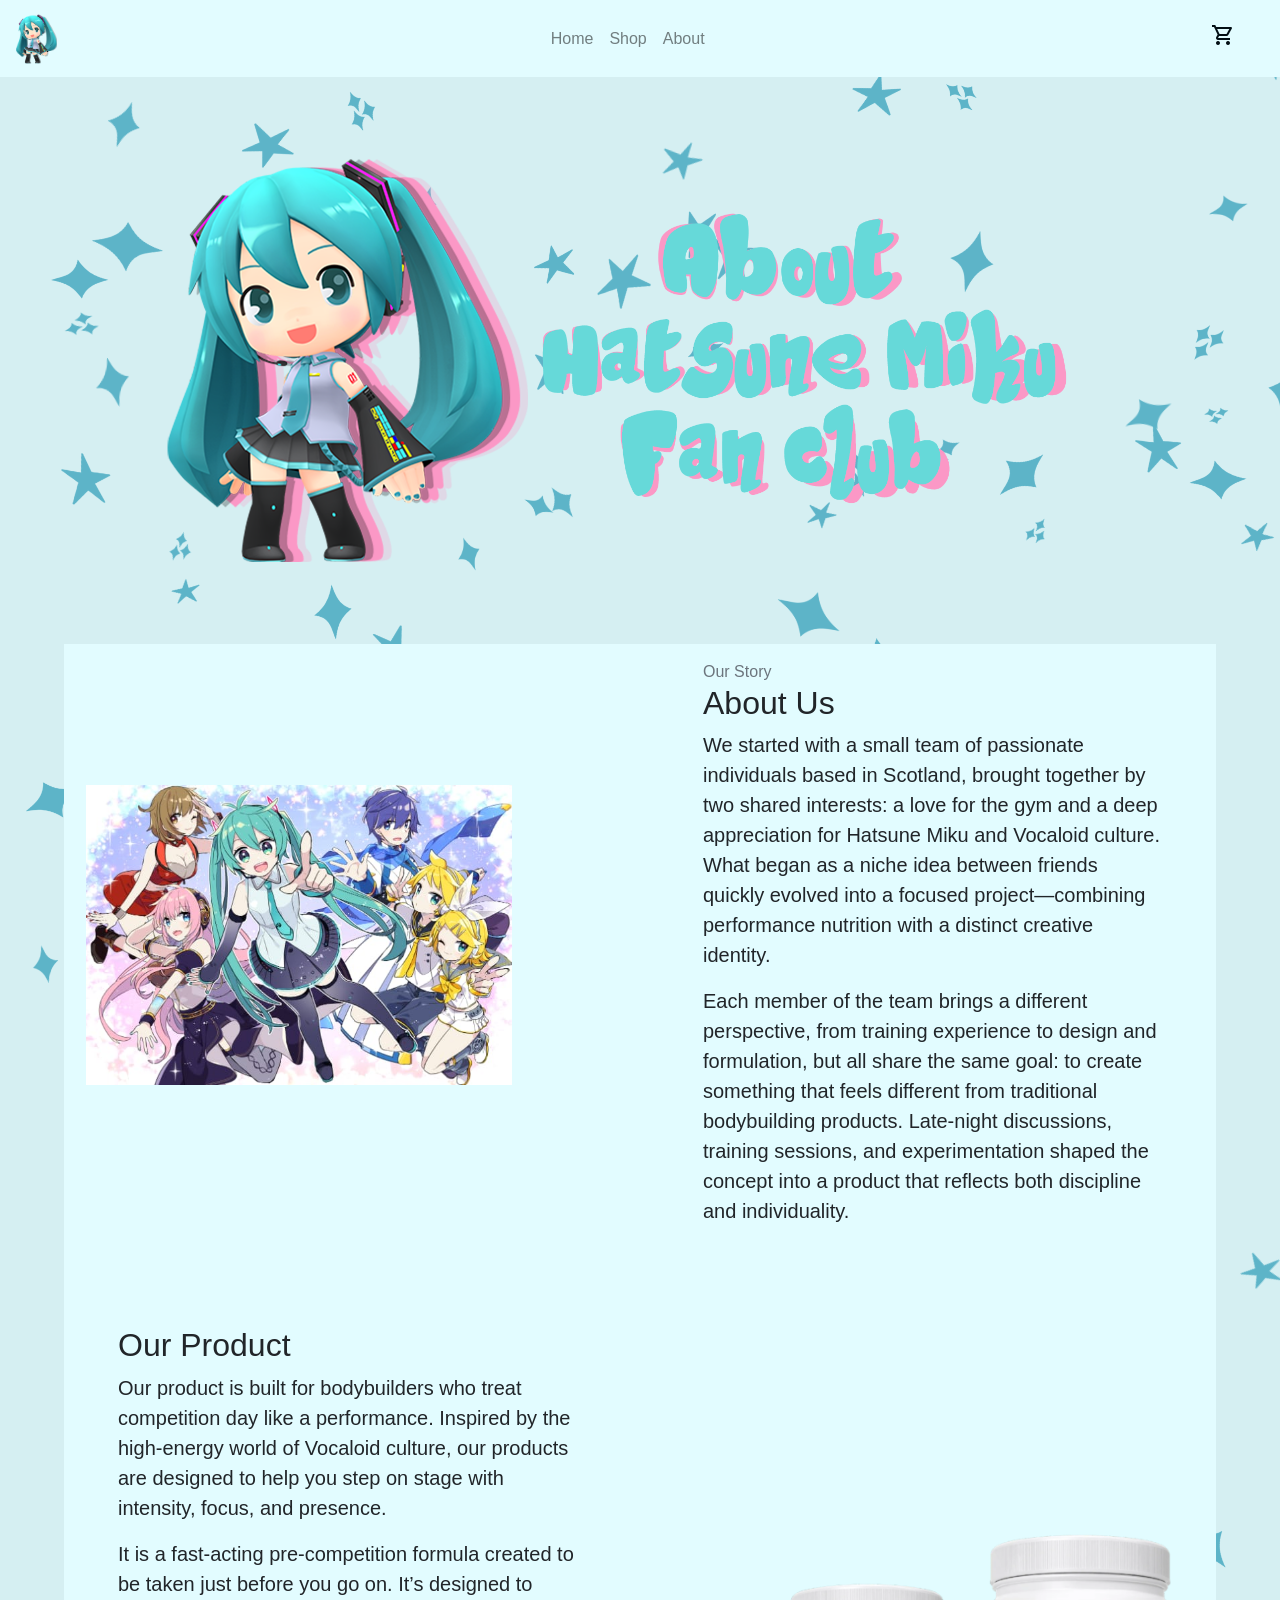
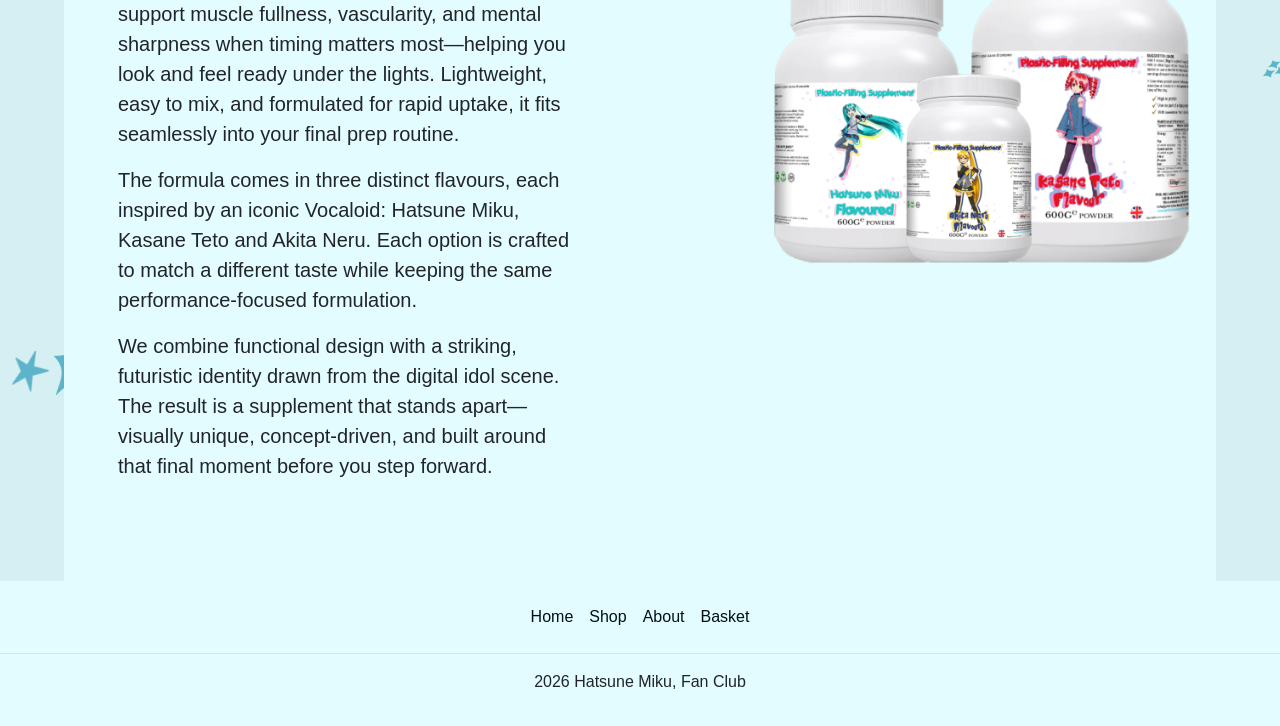
==== commit 9654df73: "hopefully final" ====
--- a/about.html
+++ b/about.html
@@ -42,7 +42,7 @@
     <div class="page-content bg-light">
 
         <section>
-            <div class="container">
+            <div class="container p-0">
                 <div class="row align-items-center gx-4">
                     <div class="col-lg-5">
                         <div class="ms-lg-2 ms-lg-5 px-md-3"><img class="img-fluid rounded-3"
--- a/css/style.css
+++ b/css/style.css
@@ -78,10 +78,14 @@
     margin: auto;
 }
 
-@media only screen and (min-width: 1000px) {
+@media only screen and (min-width: 992px) {
     .about-image{
         max-width: 100% !important;
         margin: 0;
+    }
+
+    .order-summary{
+        border: 1px solid #dee2e6 !important;
     }
 }
 
@@ -134,4 +138,8 @@
     font-size: large;
     text-align: center;
     line-height: 2;
+}
+
+.cart-item img{
+    max-height: 150px;
 }
